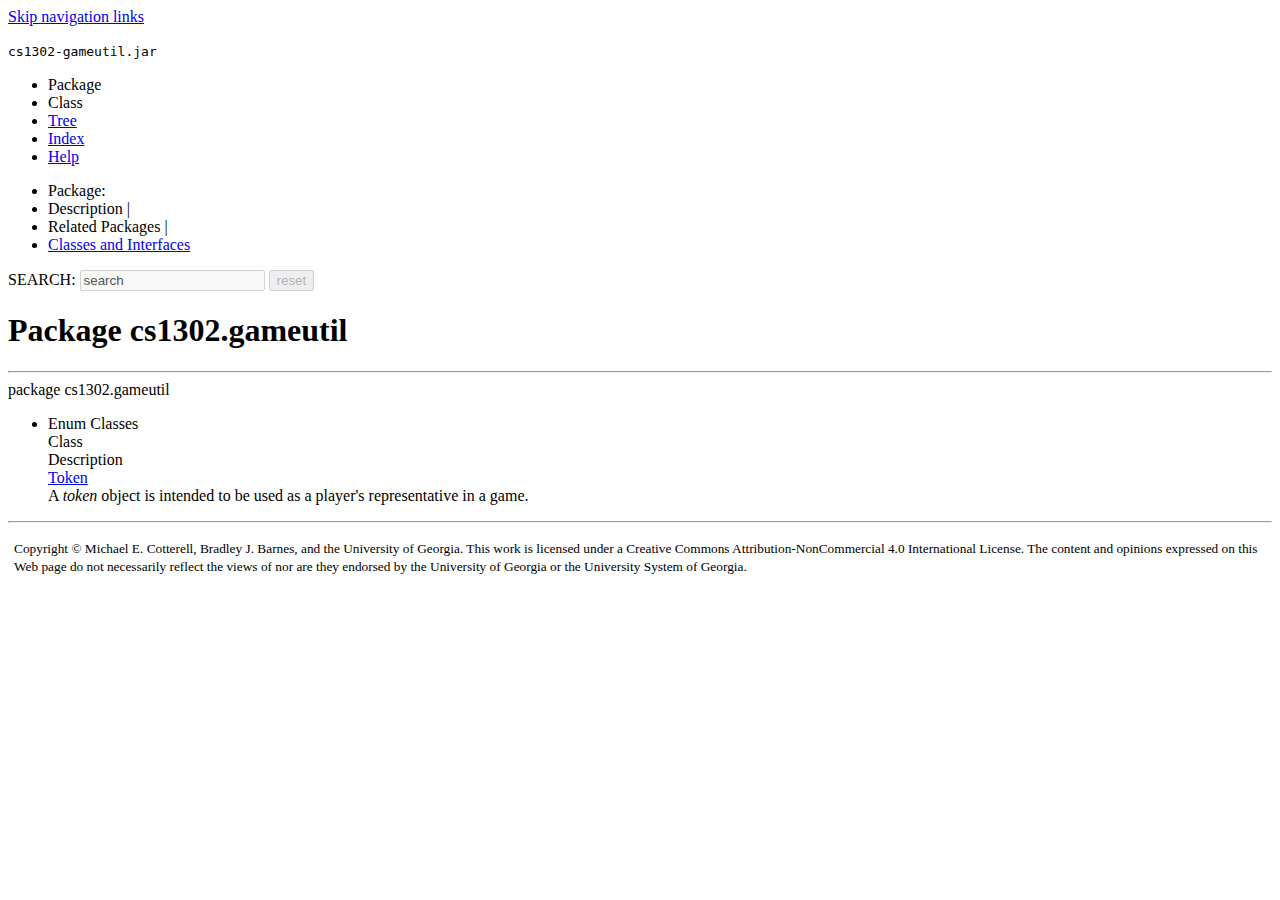
==== doc/index.html @ 22bbbe59 "update api docs" ====
<!DOCTYPE HTML>
<html lang="en">
<head>
<!-- Generated by javadoc (17) on Sat Aug 27 20:43:49 EDT 2022 -->
<title>Generated Documentation (Untitled)</title>
<meta name="viewport" content="width=device-width, initial-scale=1">
<meta http-equiv="Content-Type" content="text/html; charset=utf-8">
<meta name="dc.created" content="2022-08-27">
<meta name="description" content="index redirect">
<meta name="generator" content="javadoc/IndexRedirectWriter">
<link rel="canonical" href="cs1302/gameutil/package-summary.html">
<link rel="stylesheet" type="text/css" href="stylesheet.css" title="Style">
<script type="text/javascript">window.location.replace('cs1302/gameutil/package-summary.html')</script>
<noscript>
<meta http-equiv="Refresh" content="0;cs1302/gameutil/package-summary.html">
</noscript>
</head>
<body class="index-redirect-page">
<main role="main">
<noscript>
<p>JavaScript is disabled on your browser.</p>
</noscript>
<p><a href="cs1302/gameutil/package-summary.html">cs1302/gameutil/package-summary.html</a></p>
</main>
</body>
</html>
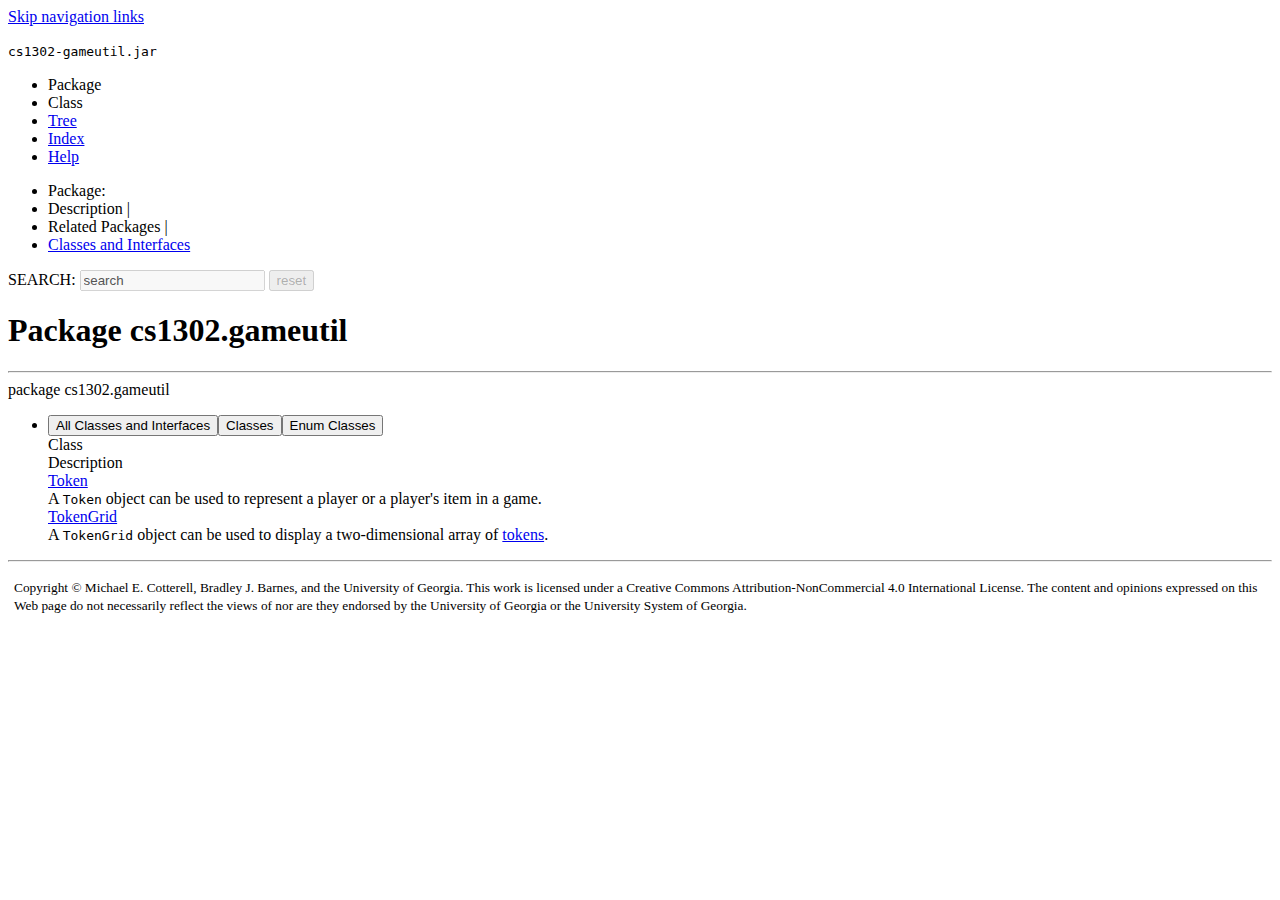
==== commit 2f20b303: "update api docs" ====
--- a/doc/index.html
+++ b/doc/index.html
@@ -1,7 +1,7 @@
 <!DOCTYPE HTML>
 <html lang="en">
 <head>
-<!-- Generated by javadoc (17) on Sat Aug 27 20:43:49 EDT 2022 -->
+<!-- Generated by javadoc (17) on Sat Aug 27 20:57:14 EDT 2022 -->
 <title>Generated Documentation (Untitled)</title>
 <meta name="viewport" content="width=device-width, initial-scale=1">
 <meta http-equiv="Content-Type" content="text/html; charset=utf-8">
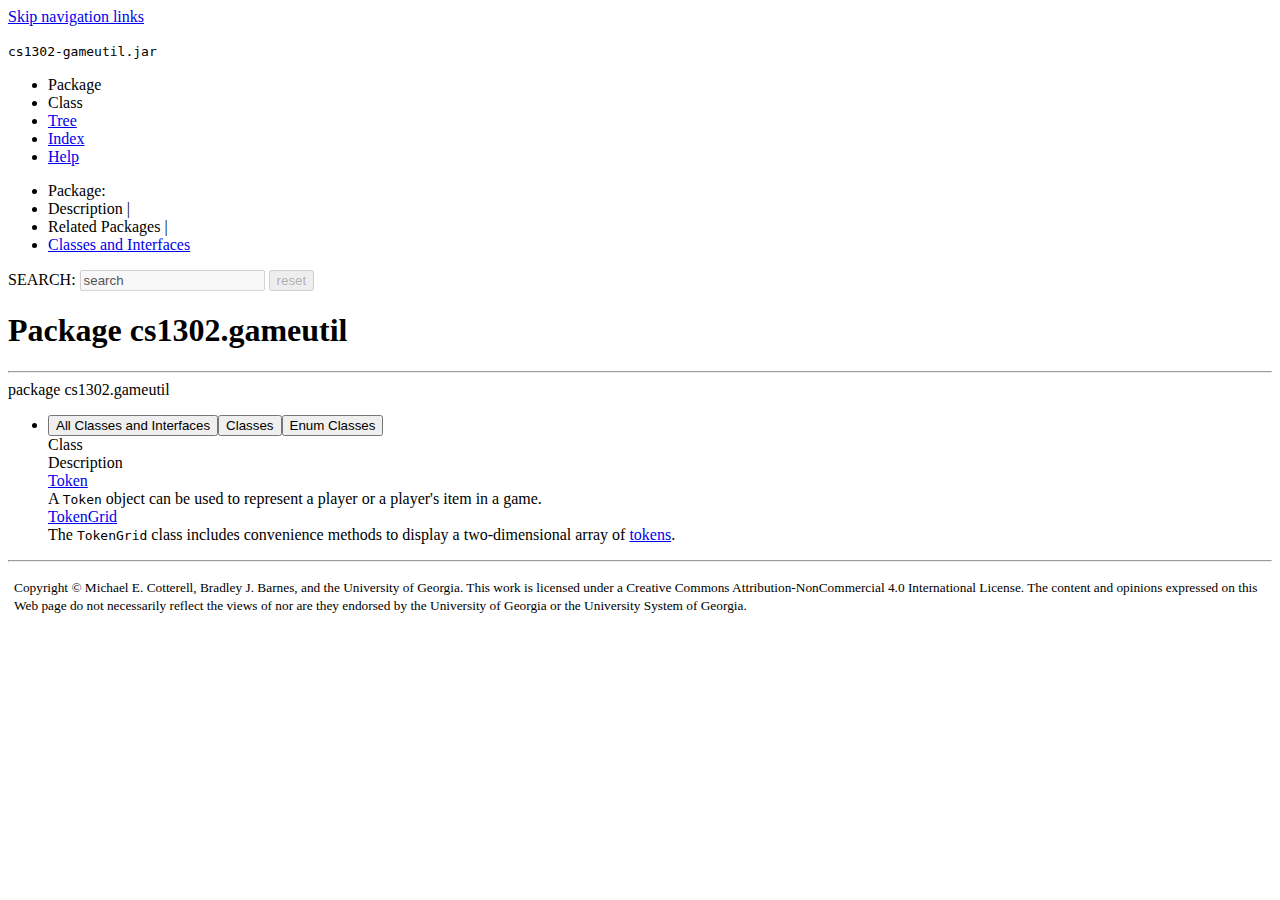
==== commit 3fef4e47: "update api docs" ====
--- a/doc/index.html
+++ b/doc/index.html
@@ -1,7 +1,7 @@
 <!DOCTYPE HTML>
 <html lang="en">
 <head>
-<!-- Generated by javadoc (17) on Sat Aug 27 20:57:14 EDT 2022 -->
+<!-- Generated by javadoc (17) on Sat Aug 27 21:00:13 EDT 2022 -->
 <title>Generated Documentation (Untitled)</title>
 <meta name="viewport" content="width=device-width, initial-scale=1">
 <meta http-equiv="Content-Type" content="text/html; charset=utf-8">
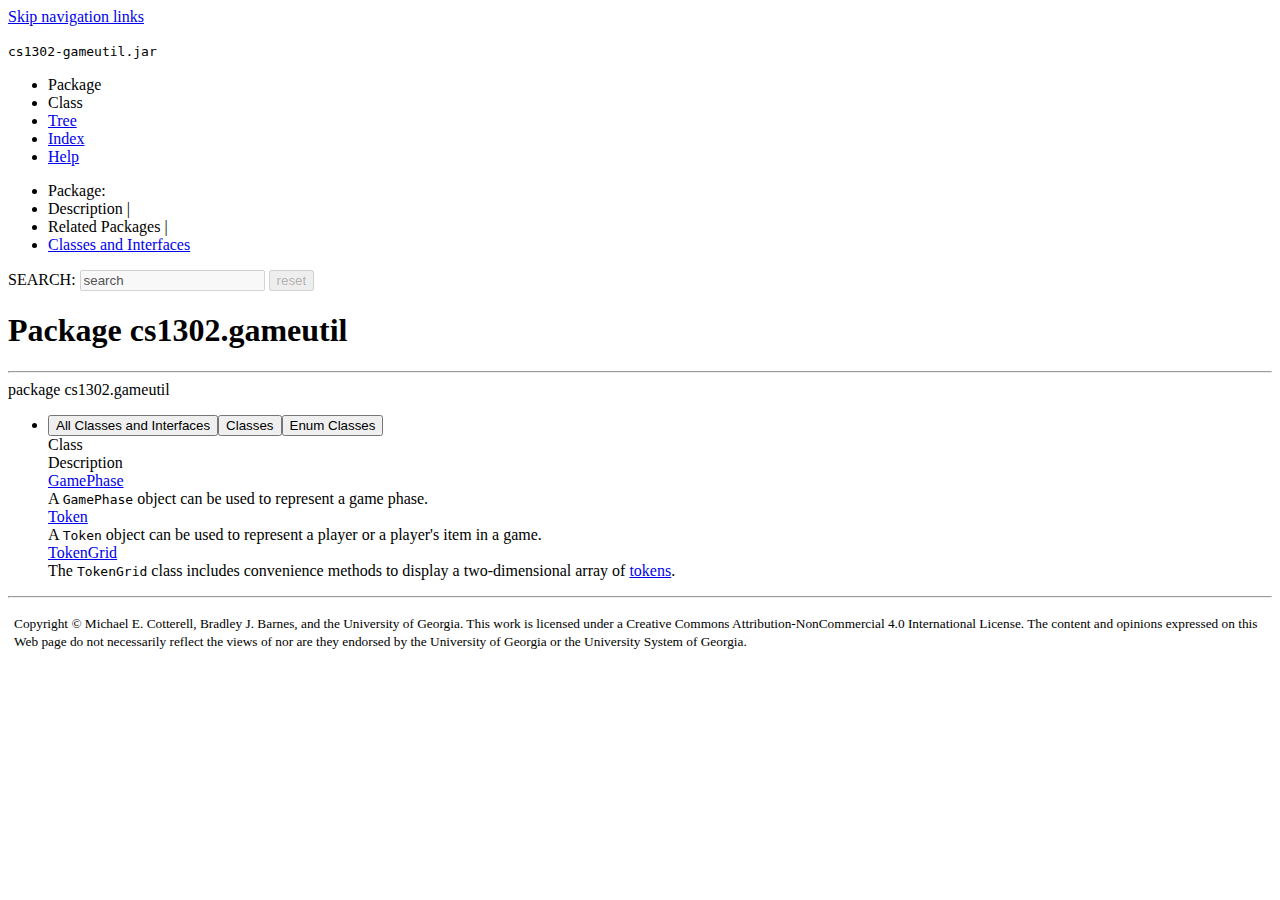
==== commit 0ed70bc1: "update api docs" ====
--- a/doc/index.html
+++ b/doc/index.html
@@ -1,7 +1,7 @@
 <!DOCTYPE HTML>
 <html lang="en">
 <head>
-<!-- Generated by javadoc (17) on Sat Aug 27 21:00:13 EDT 2022 -->
+<!-- Generated by javadoc (17) on Sat Aug 27 21:09:41 EDT 2022 -->
 <title>Generated Documentation (Untitled)</title>
 <meta name="viewport" content="width=device-width, initial-scale=1">
 <meta http-equiv="Content-Type" content="text/html; charset=utf-8">
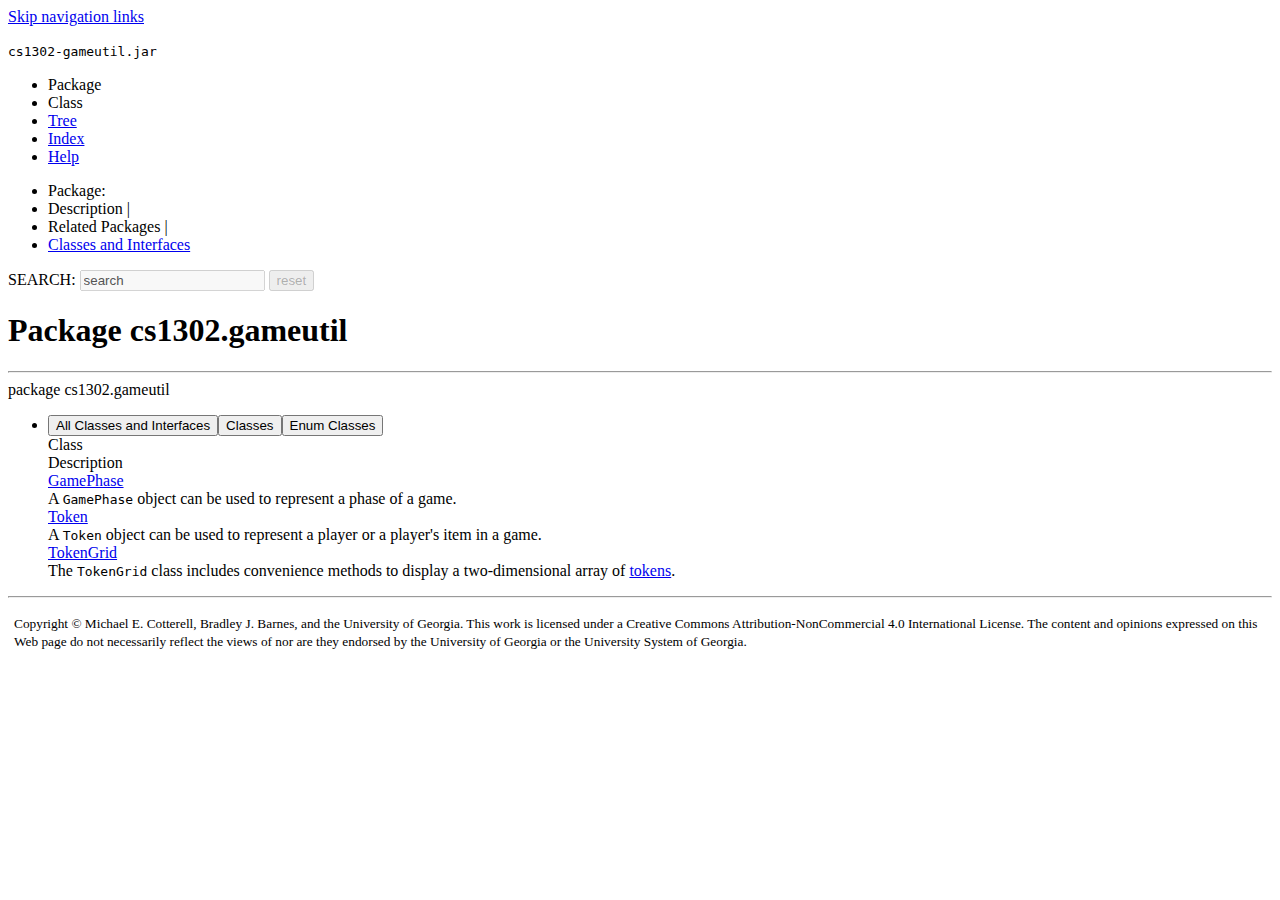
==== commit 40887bc3: "update api docs" ====
--- a/doc/index.html
+++ b/doc/index.html
@@ -1,11 +1,11 @@
 <!DOCTYPE HTML>
 <html lang="en">
 <head>
-<!-- Generated by javadoc (17) on Sat Aug 27 21:09:41 EDT 2022 -->
+<!-- Generated by javadoc (17) on Sun Aug 28 00:41:32 EDT 2022 -->
 <title>Generated Documentation (Untitled)</title>
 <meta name="viewport" content="width=device-width, initial-scale=1">
 <meta http-equiv="Content-Type" content="text/html; charset=utf-8">
-<meta name="dc.created" content="2022-08-27">
+<meta name="dc.created" content="2022-08-28">
 <meta name="description" content="index redirect">
 <meta name="generator" content="javadoc/IndexRedirectWriter">
 <link rel="canonical" href="cs1302/gameutil/package-summary.html">
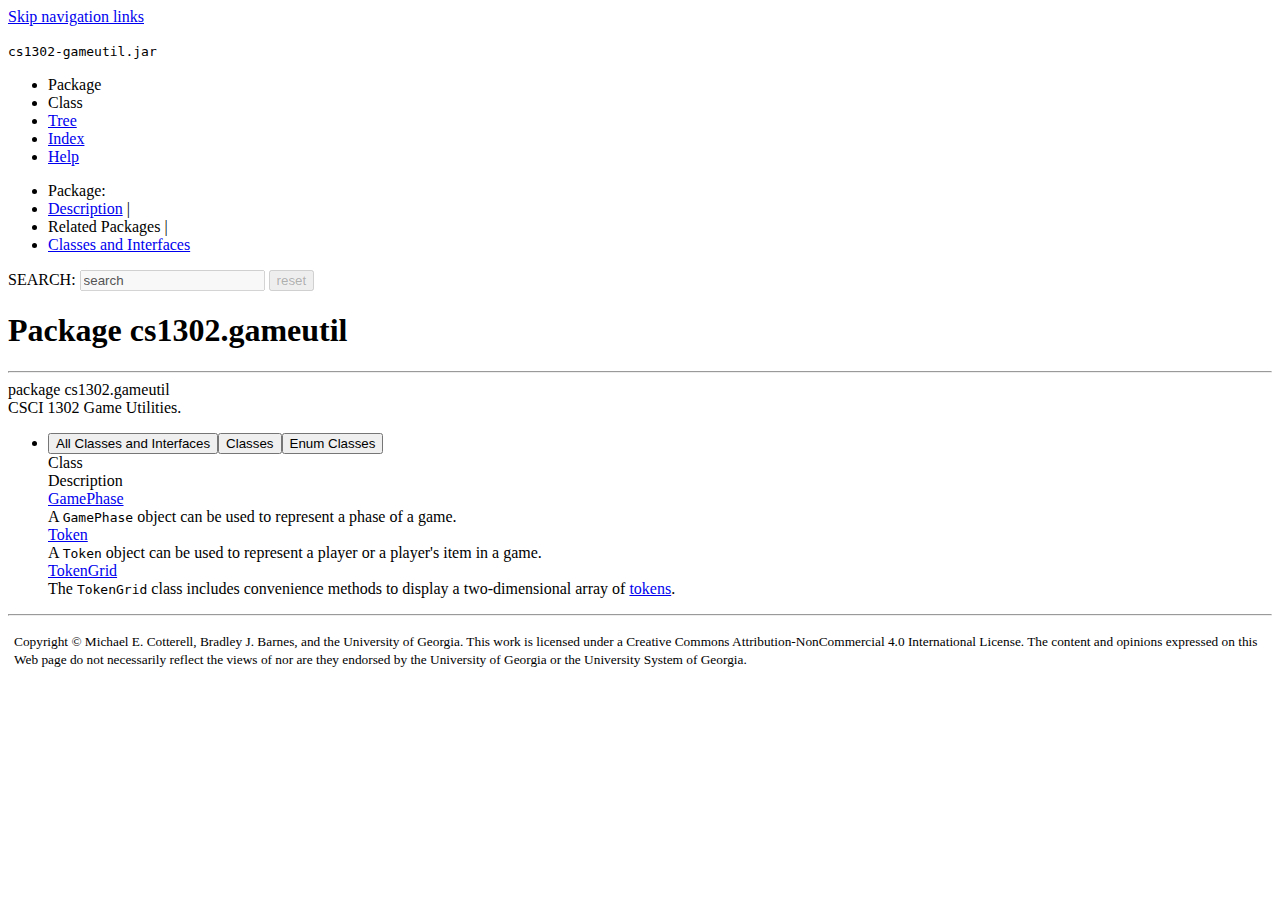
==== commit ec7d716d: "update api docs" ====
--- a/doc/index.html
+++ b/doc/index.html
@@ -1,7 +1,7 @@
 <!DOCTYPE HTML>
 <html lang="en">
 <head>
-<!-- Generated by javadoc (17) on Sun Aug 28 00:41:32 EDT 2022 -->
+<!-- Generated by javadoc (17) on Sun Aug 28 08:54:20 EDT 2022 -->
 <title>Generated Documentation (Untitled)</title>
 <meta name="viewport" content="width=device-width, initial-scale=1">
 <meta http-equiv="Content-Type" content="text/html; charset=utf-8">
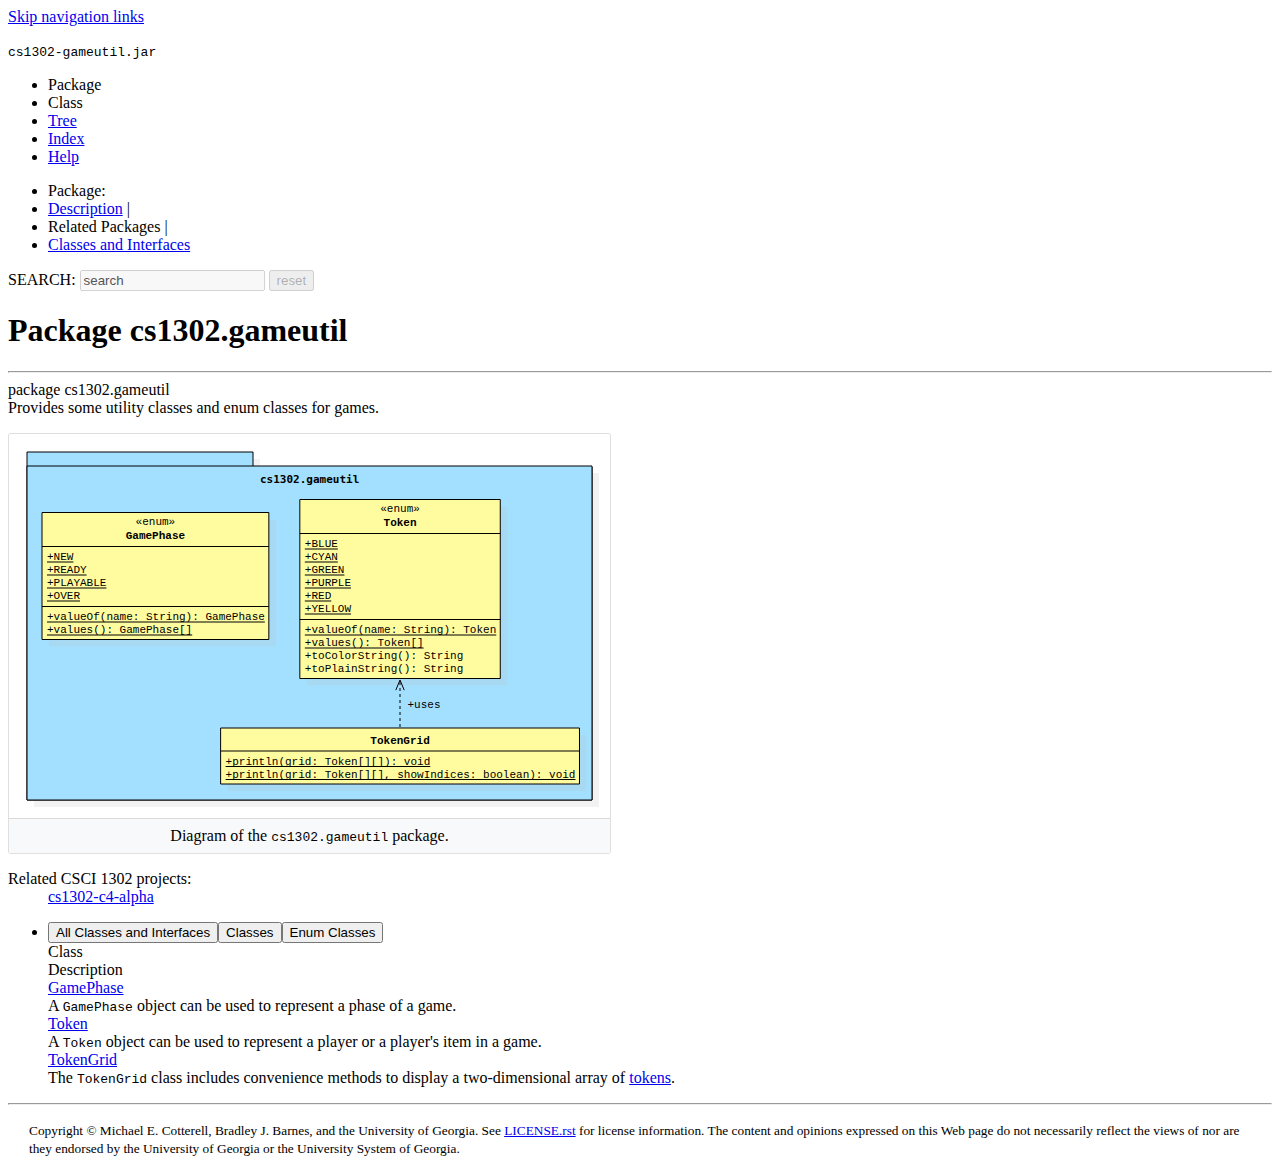
==== commit 298ca910: "update api docs" ====
--- a/doc/index.html
+++ b/doc/index.html
@@ -1,11 +1,11 @@
 <!DOCTYPE HTML>
 <html lang="en">
 <head>
-<!-- Generated by javadoc (17) on Sun Aug 28 08:54:20 EDT 2022 -->
+<!-- Generated by javadoc (17) on Mon Aug 29 22:14:40 EDT 2022 -->
 <title>Generated Documentation (Untitled)</title>
 <meta name="viewport" content="width=device-width, initial-scale=1">
 <meta http-equiv="Content-Type" content="text/html; charset=utf-8">
-<meta name="dc.created" content="2022-08-28">
+<meta name="dc.created" content="2022-08-29">
 <meta name="description" content="index redirect">
 <meta name="generator" content="javadoc/IndexRedirectWriter">
 <link rel="canonical" href="cs1302/gameutil/package-summary.html">
